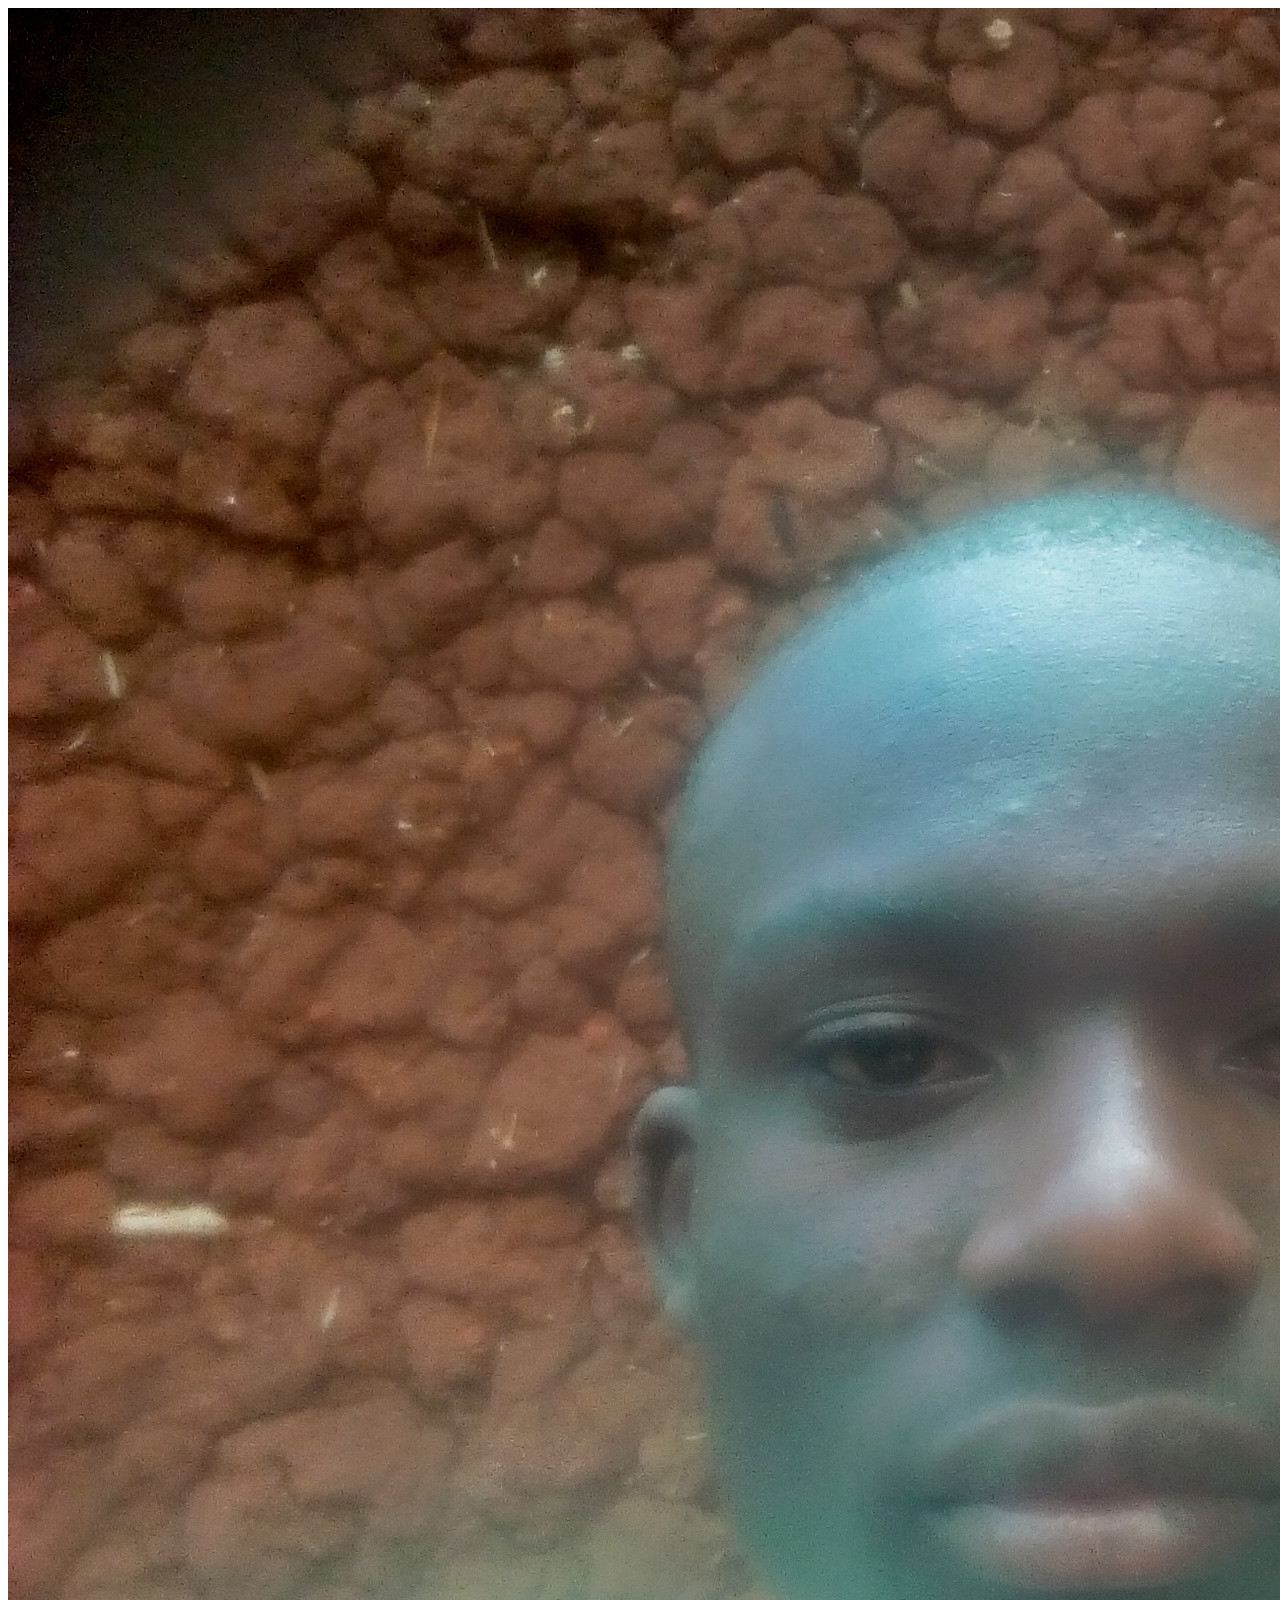
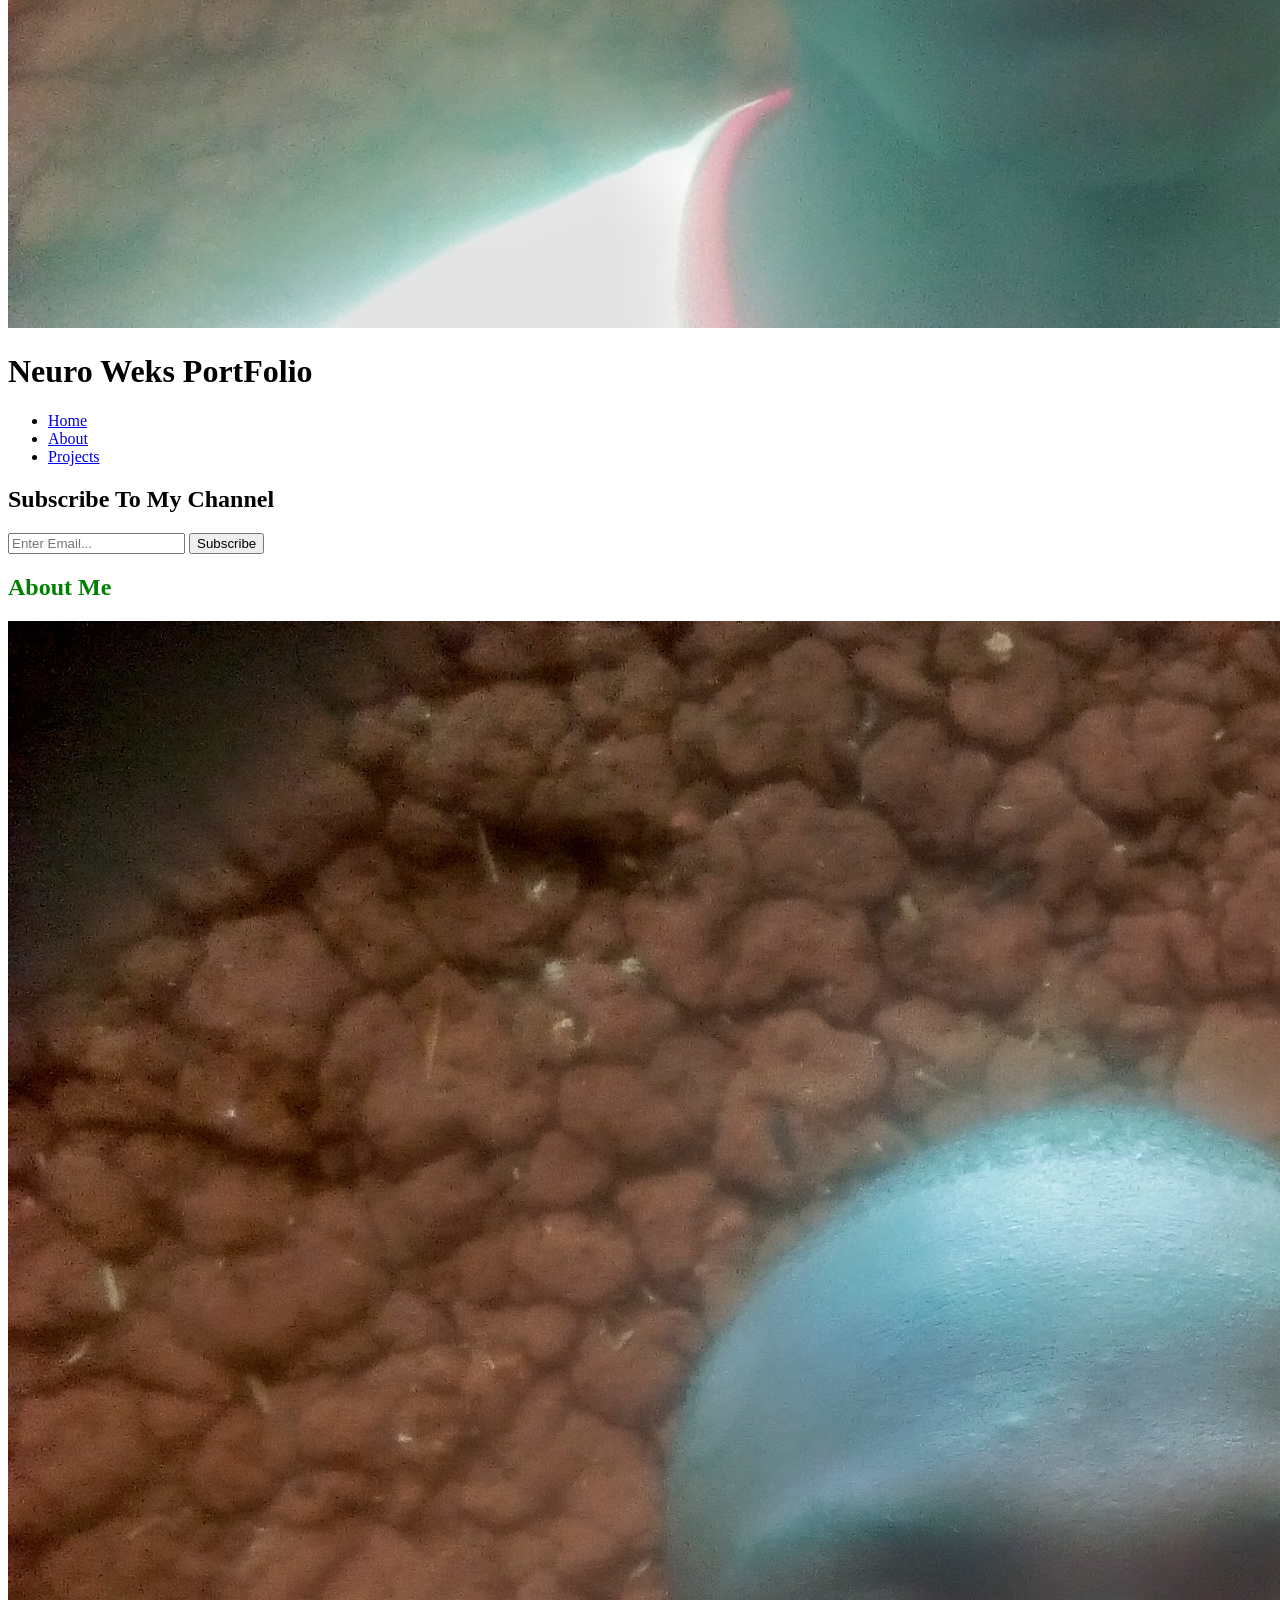
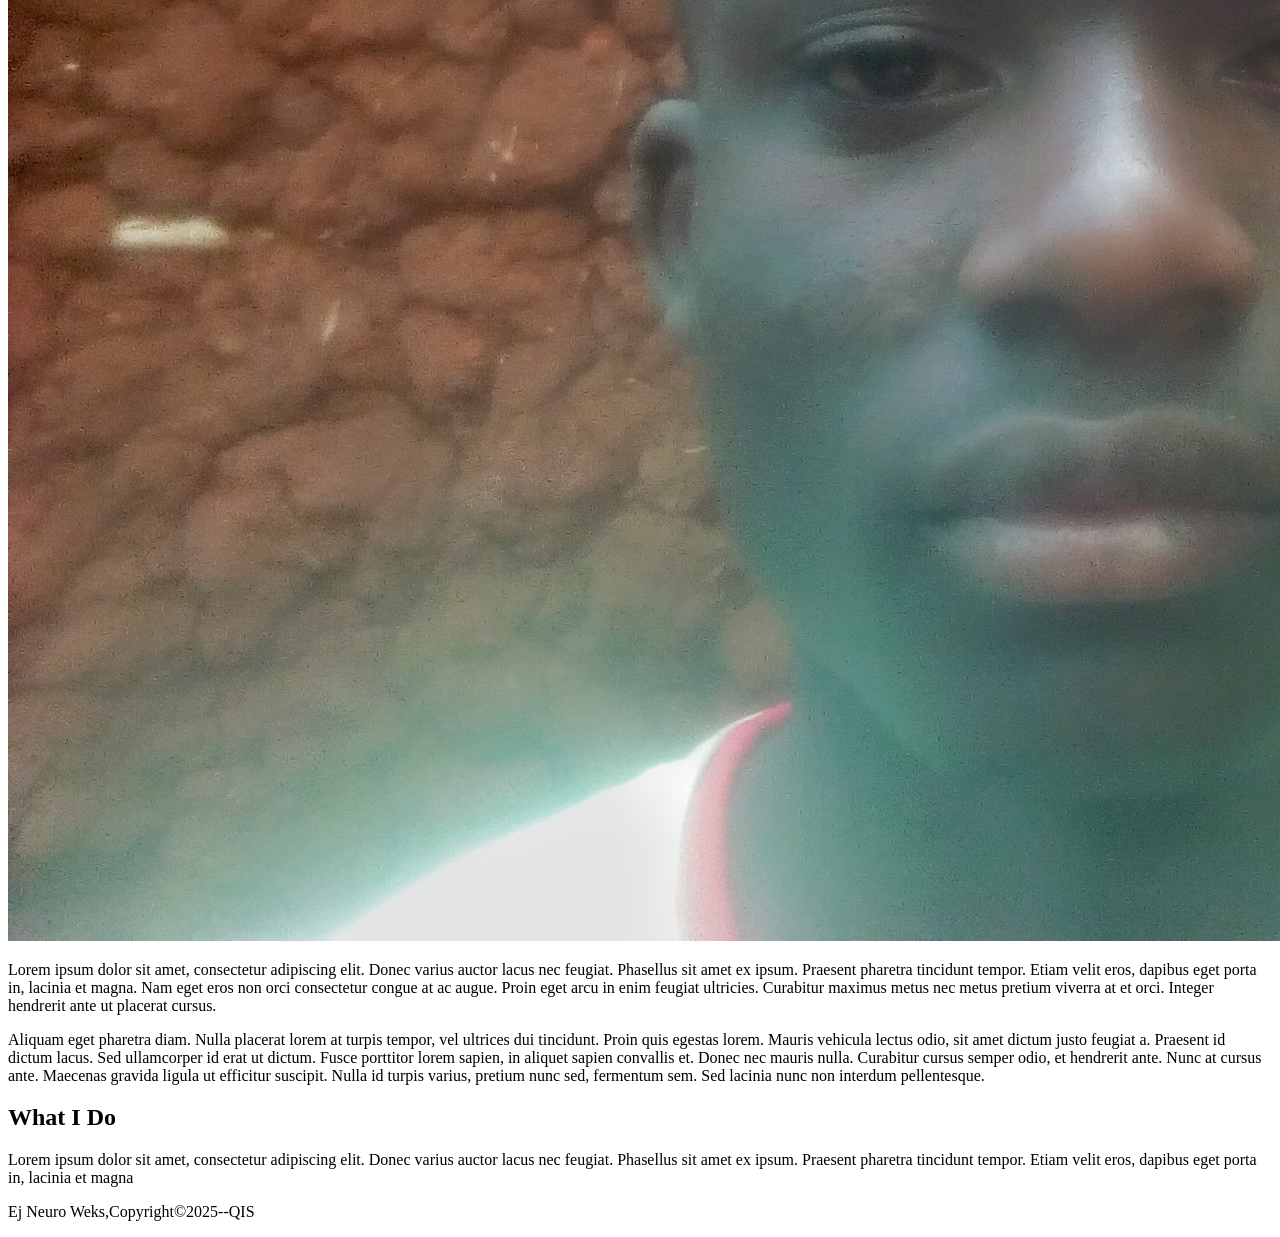
==== about.html @ a03af551 "Add files via upload" ====
<!DOCTYPE html>
<html>
  <head>
    <meta charset="utf-8">
    <meta name="description" content="Affordable and professional web design">
	  <meta name="keywords" content="web design, affordable web design, professional web design">
  	<meta name="author" content="Brad Traversy">
    <title>Quantum Web Deisgner | About</title>
    <link rel="stylesheet" href="css/style.css">
    <link rel="icon" href="img/logo_css.png">
  </head>
  <body>
    <header>
      <img class="photo" src="neuro.jpg">
      <div class="container">
        <div id="branding">
          <h1><span class="highlight">Neuro Weks</span> PortFolio</h1>
        </div>
        <nav>
          <ul>
            <li><a href="index.html">Home</a></li>
            <li class="current"><a href="about.html">About</a></li>
            <li><a href="services.html">Projects</a></li>
          </ul>
        </nav>
      </div>
    </header>

    <section id="newsletter">
      <div class="container">
        <h1>Subscribe To My Channel</h1>
        <form>
          <input type="email" placeholder="Enter Email..." required>
          <button type="submit" class="button_1">Subscribe</button>
        </form>
      </div>
    </section>

    <section id="main">
      <div class="container">
        <article id="main-col">
          <h1 class="page-title"><h2 style="color:green;">About Me</h2></h1>
          <div dat>
            <img class="photo"src="neuro.jpg">
          <p>
            Lorem ipsum dolor sit amet, consectetur adipiscing elit. Donec varius auctor lacus nec feugiat. Phasellus sit amet ex ipsum. Praesent pharetra tincidunt tempor. Etiam velit eros, dapibus eget porta in, lacinia et magna. Nam eget eros non orci consectetur congue at ac augue. Proin eget arcu in enim feugiat ultricies. Curabitur maximus metus nec metus pretium viverra at et orci. Integer hendrerit ante ut placerat cursus.
          </p>
          <p class="dark">
Aliquam eget pharetra diam. Nulla placerat lorem at turpis tempor, vel ultrices dui tincidunt. Proin quis egestas lorem. Mauris vehicula lectus odio, sit amet dictum justo feugiat a. Praesent id dictum lacus. Sed ullamcorper id erat ut dictum. Fusce porttitor lorem sapien, in aliquet sapien convallis et. Donec nec mauris nulla. Curabitur cursus semper odio, et hendrerit ante. Nunc at cursus ante. Maecenas gravida ligula ut efficitur suscipit. Nulla id turpis varius, pretium nunc sed, fermentum sem. Sed lacinia nunc non interdum pellentesque.
          </p>
        </article>

        <aside id="sidebar">
          <div class="dark">
            <h2>What I Do</h2>
            <p>Lorem ipsum dolor sit amet, consectetur adipiscing elit. Donec varius auctor lacus nec feugiat. Phasellus sit amet ex ipsum. Praesent pharetra tincidunt tempor. Etiam velit eros, dapibus eget porta in, lacinia et magna</p>
          </div>
        </aside>
      </div>
    </section>

    <footer>
      <p>Ej Neuro Weks,Copyright&copy;2025--QIS</p>
    </footer>
  </body>
</html>
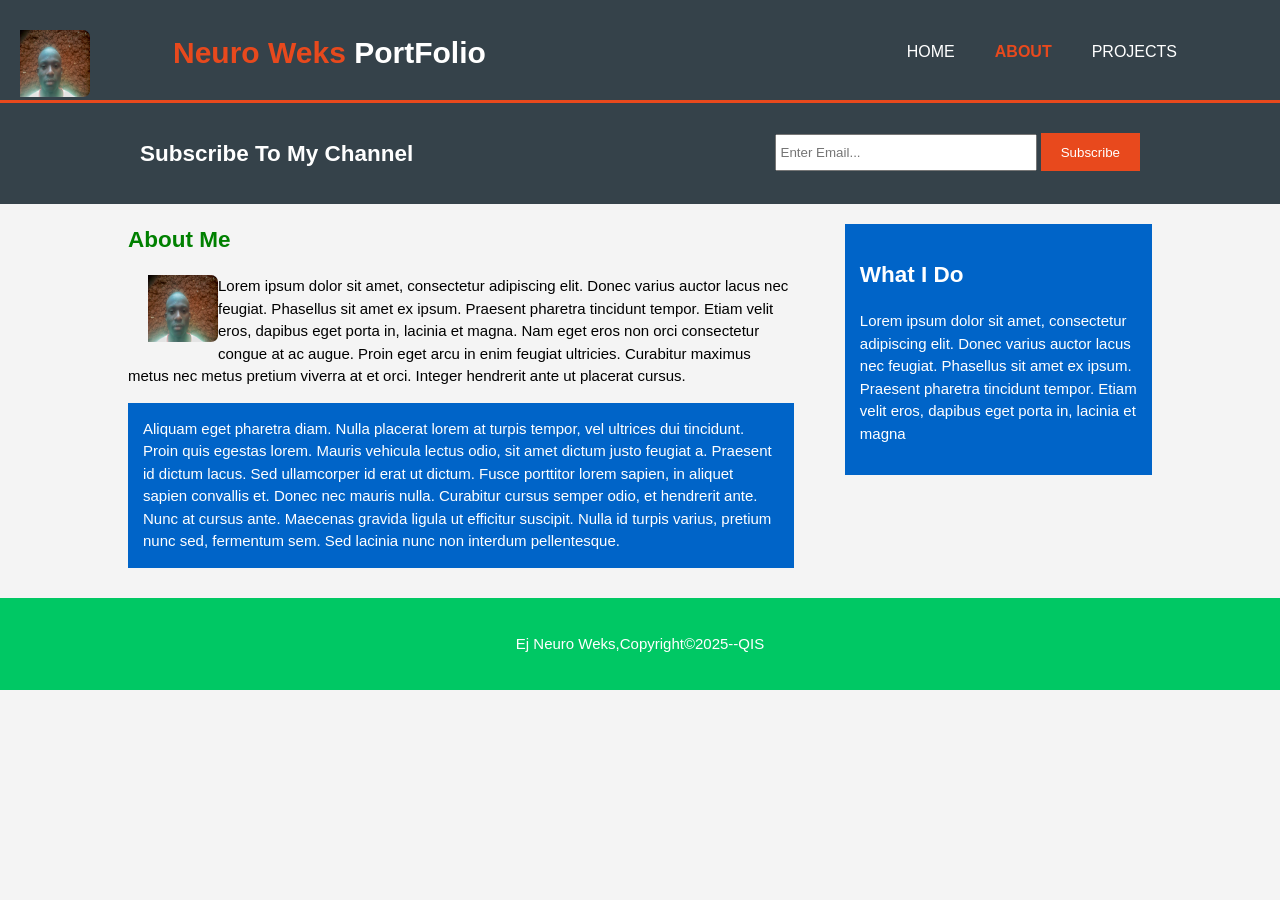
==== commit 2dcd2313: "Add files via upload" ====
--- a/about.html
+++ b/about.html
@@ -6,8 +6,8 @@
 	  <meta name="keywords" content="web design, affordable web design, professional web design">
   	<meta name="author" content="Brad Traversy">
     <title>Quantum Web Deisgner | About</title>
-    <link rel="stylesheet" href="css/style.css">
-    <link rel="icon" href="img/logo_css.png">
+    <link rel="stylesheet" href="./style.css">
+    <link rel="icon" href="logo_css.png">
   </head>
   <body>
     <header>
--- a/style.css
+++ b/style.css
@@ -0,0 +1,216 @@
+body{
+  font: 15px/1.5 Arial, Helvetica,sans-serif;
+  padding:0;
+  margin:0;
+  background-color:#f4f4f4;
+}
+
+/* Global */
+.container{
+  width:80%;
+  margin:auto;
+  overflow:hidden;
+}
+.photo{padding-left:20px;
+      padding-top:px;
+      padding-bottom:1px;
+      float:left;
+      width:70px;
+      height:67px;
+      border-radius:7px;}
+    .branding{align-items:inline-block;}
+
+
+ul{
+  margin:0;
+  padding:0;
+}
+
+.button_1{
+  height:38px;
+  background:#e8491d;
+  border:0;
+  padding-left: 20px;
+  padding-right:20px;
+  color:#ffffff;
+}
+
+.dark{
+  padding:15px;
+  background:rgb(0,100,200);
+  color:#ffffff;
+  margin-top:10px;
+  margin-bottom:10px;
+}
+
+/* Header **/
+header{
+  background:#35424a;
+  color:#ffffff;
+  padding-top:30px;
+  min-height:70px;
+  border-bottom:#e8491d 3px solid;
+}
+
+header a{
+  color:#ffffff;
+  text-decoration:none;
+  text-transform: uppercase;
+  font-size:16px;
+}
+
+header li{
+  float:left;
+  display:inline;
+  padding: 0 20px 0 20px;
+}
+
+header #branding{
+  float:left;
+}
+
+header #branding h1{
+  margin:0;
+}
+
+header nav{
+  float:right;
+  margin-top:10px;
+}
+
+header .highlight, header .current a{
+  color:#e8491d;
+  font-weight:bold;
+}
+
+header a:hover{
+  color:#cccccc;
+  font-weight:bold;
+}
+
+/* Showcase */
+#showcase{
+  min-height:400px;
+  background:url("../showcase.jpg") no-repeat;
+  background-position: center;
+  background-size: cover;
+  text-align:center;
+  color:#ffffff;
+}
+
+#showcase h1{
+  margin-top:100px;
+  font-size:55px;
+  margin-bottom:10px;
+}
+
+#showcase p{
+  font-size:20px;
+}
+
+/* Newsletter */
+#newsletter{
+  padding:15px;
+  color:#ffffff;
+  background:#35424a
+}
+
+#newsletter h1{
+  float:left;
+}
+
+#newsletter form {
+  float:right;
+  margin-top:15px;
+}
+
+#newsletter input[type="email"]{
+  padding:4px;
+  height:25px;
+  width:250px;
+}
+
+/* Boxes */
+#boxes{
+  margin-top:20px;
+}
+
+#boxes .box{
+  float:left;
+  text-align: center;
+  width:30%;
+  padding:10px;
+}
+
+#boxes .box img{
+  width:90px;
+}
+
+/* Sidebar */
+aside#sidebar{
+  float:right;
+  width:30%;
+  margin-top:10px;
+}
+
+aside#sidebar .quote input, aside#sidebar .quote textarea{
+  width:90%;
+  padding:5px;
+}
+
+/* Main-col */
+article#main-col{
+  float:left;
+  width:65%;
+}
+
+/* Services */
+ul#services li{
+  list-style: none;
+  padding:20px;
+  border: #cccccc solid 1px;
+  margin-bottom:5px;
+  background:#e6e6e6;
+}
+
+footer{
+  padding:20px;
+  margin-top:20px;
+  color:#ffffff;
+  background-color:rgb(0,200,100);
+  text-align: center;
+}
+
+/* Media Queries */
+@media(max-width: 768px){
+  header #branding,
+  header nav,
+  header nav li,
+  #newsletter h1,
+  #newsletter form,
+  #boxes .box,
+  article#main-col,
+  aside#sidebar{
+    float:none;
+    text-align:center;
+    width:100%;
+  }
+
+  header{
+    padding-bottom:20px;
+  }
+
+  #showcase h1{
+    margin-top:40px;
+  }
+
+  #newsletter button, .quote button{
+    display:block;
+    width:100%;
+  }
+
+  #newsletter form input[type="email"], .quote input, .quote textarea{
+    width:100%;
+    margin-bottom:5px;
+  }
+}
